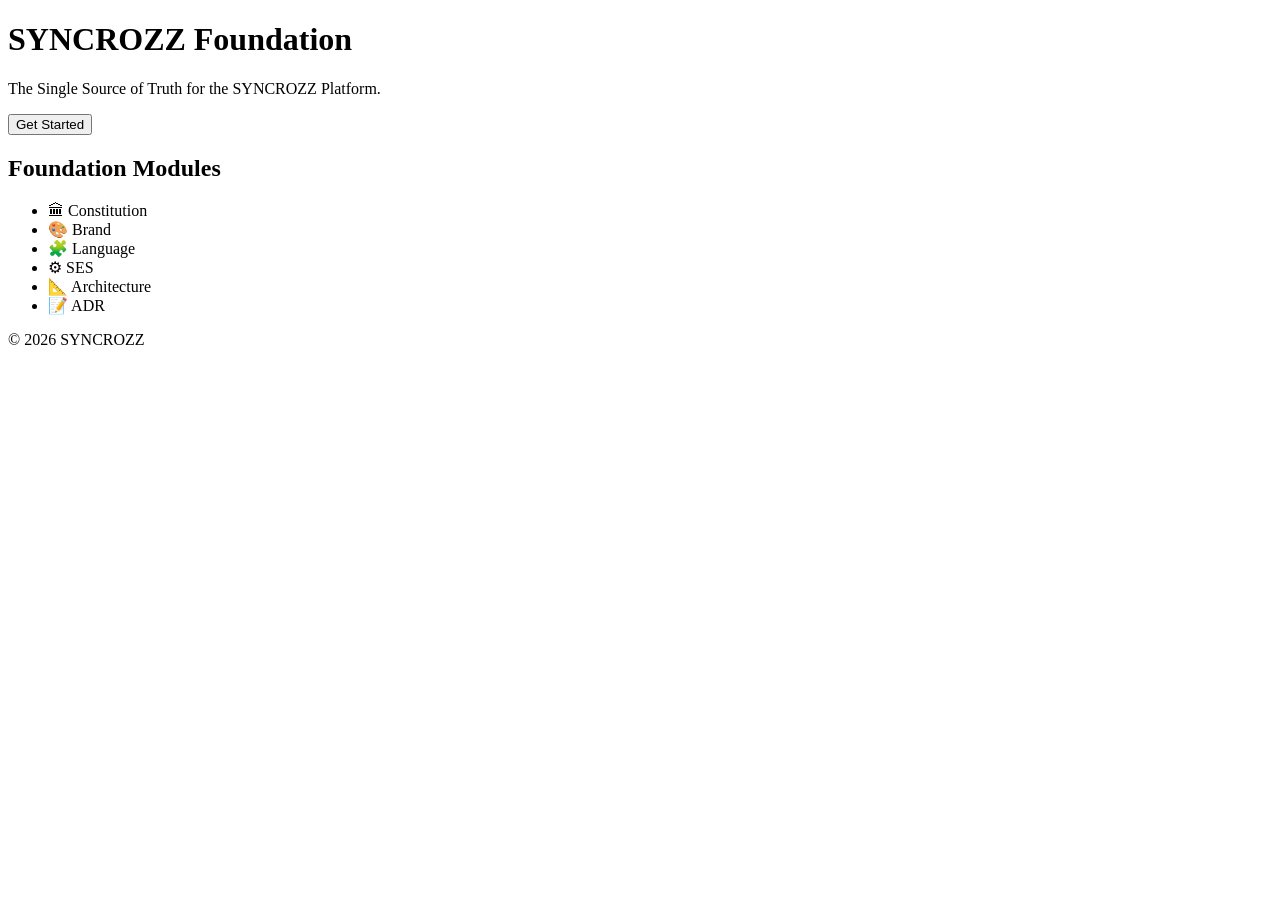
==== index.html @ c494270e "feat: implement basic router and homepage" ====
<!DOCTYPE html>
<html lang="en">

<head>

    <meta charset="UTF-8">

    <meta name="viewport"
          content="width=device-width, initial-scale=1.0">

    <title>SYNCROZZ Foundation</title>

    <meta name="description"
          content="The Single Source of Truth for the SYNCROZZ Platform.">

    <link rel="stylesheet"
          href="assets/css/core.css">

    <link rel="stylesheet"
          href="assets/css/layout.css">

</head>

<body>

    <div id="app"></div>

    <script type="module"
            src="assets/js/router.js"></script>

</body>

</html>
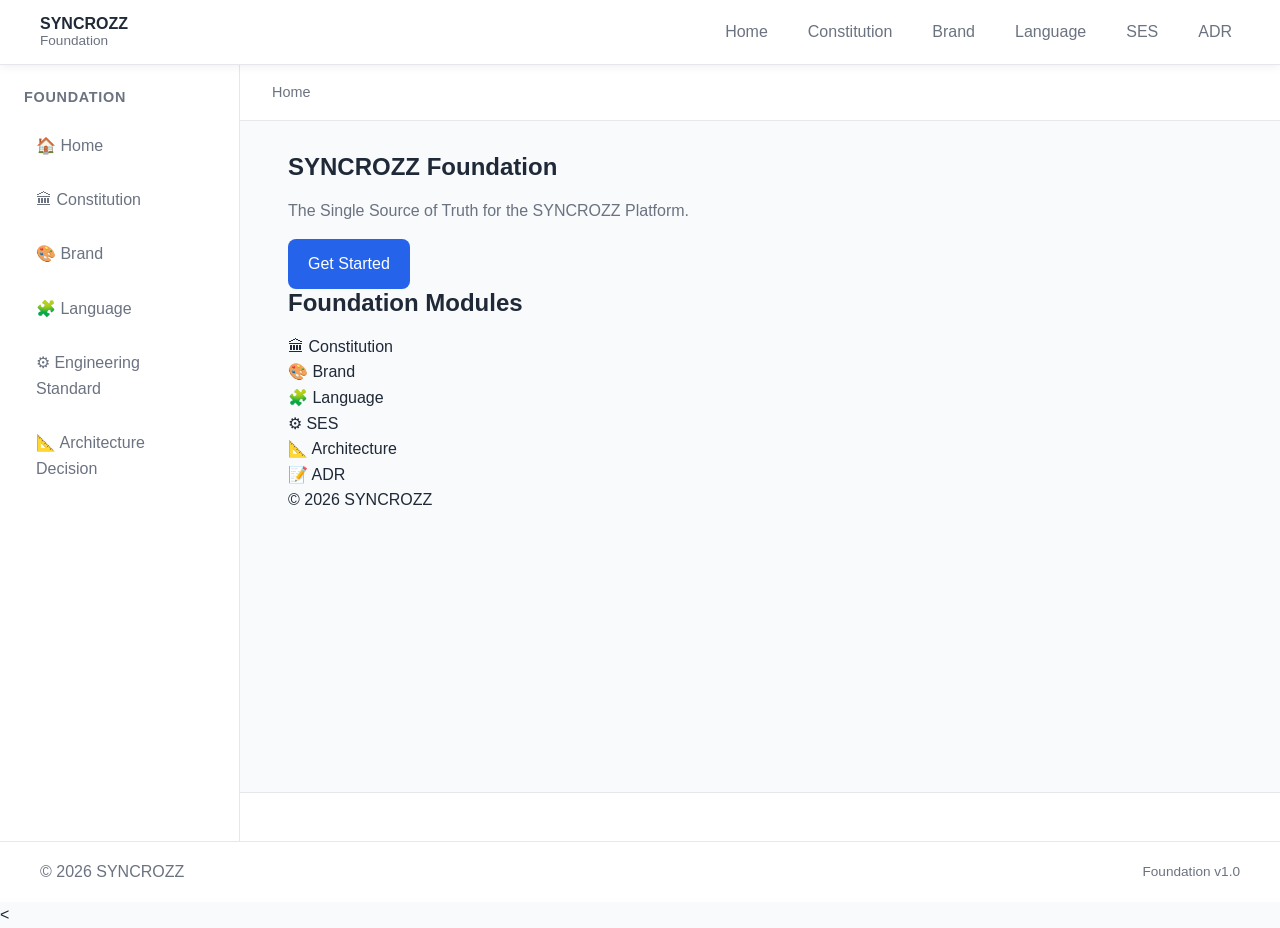
==== commit 484497fc: "feat(layout): build Documentation Shell v1" ====
--- a/index.html
+++ b/index.html
@@ -25,8 +25,7 @@
 
     <div id="app"></div>
 
-    <script type="module"
-            src="assets/js/router.js"></script>
+    <<script type="module" src="assets/js/app.js"></script>
 
 </body>
 
--- a/assets/css/core.css
+++ b/assets/css/core.css
@@ -0,0 +1,201 @@
+/* ==========================================================
+   SYNCROZZ Foundation
+   Core CSS v1.0
+   ========================================================== */
+
+/* ==========================================================
+   Design Tokens
+   ========================================================== */
+
+:root {
+
+    --color-primary: #2563eb;
+    --color-primary-hover: #1d4ed8;
+
+    --color-background: #f8fafc;
+    --color-surface: #ffffff;
+
+    --color-text: #1f2937;
+    --color-text-muted: #6b7280;
+
+    --color-border: #e5e7eb;
+
+    --shadow-sm: 0 2px 8px rgba(0, 0, 0, .06);
+
+    --radius-sm: 8px;
+    --radius-md: 12px;
+
+    --space-1: .25rem;
+    --space-2: .50rem;
+    --space-3: .75rem;
+    --space-4: 1rem;
+    --space-5: 1.50rem;
+    --space-6: 2rem;
+
+    --container-width: 1200px;
+
+    --font-family:
+        "Inter",
+        "Segoe UI",
+        Arial,
+        sans-serif;
+
+}
+
+/* ==========================================================
+   Reset
+   ========================================================== */
+
+*,
+*::before,
+*::after {
+
+    margin: 0;
+    padding: 0;
+
+    box-sizing: border-box;
+
+}
+
+/* ==========================================================
+   Base
+   ========================================================== */
+
+html {
+
+    scroll-behavior: smooth;
+
+}
+
+body {
+
+    background: var(--color-background);
+
+    color: var(--color-text);
+
+    font-family: var(--font-family);
+
+    font-size: 16px;
+
+    line-height: 1.6;
+
+}
+
+/* ==========================================================
+   Typography
+   ========================================================== */
+
+h1,
+h2,
+h3,
+h4,
+h5,
+h6 {
+
+    line-height: 1.2;
+
+    margin-bottom: var(--space-4);
+
+    font-weight: 700;
+
+}
+
+p {
+
+    margin-bottom: var(--space-4);
+
+    color: var(--color-text-muted);
+
+}
+
+a {
+
+    color: inherit;
+
+    text-decoration: none;
+
+}
+
+ul {
+
+    list-style: none;
+
+}
+
+/* ==========================================================
+   Images
+   ========================================================== */
+
+img {
+
+    display: block;
+
+    max-width: 100%;
+
+}
+
+/* ==========================================================
+   Layout Helpers
+   ========================================================== */
+
+.container {
+
+    width: min(100% - 2rem, var(--container-width));
+
+    margin-inline: auto;
+
+}
+
+.hidden {
+
+    display: none !important;
+
+}
+
+/* ==========================================================
+   Buttons
+   ========================================================== */
+
+button {
+
+    border: none;
+
+    border-radius: var(--radius-sm);
+
+    padding: .75rem 1.25rem;
+
+    background: var(--color-primary);
+
+    color: #ffffff;
+
+    font: inherit;
+
+    cursor: pointer;
+
+    transition: .2s;
+
+}
+
+button:hover {
+
+    background: var(--color-primary-hover);
+
+}
+
+/* ==========================================================
+   Cards
+   ========================================================== */
+
+.card {
+
+    background: var(--color-surface);
+
+    border: 1px solid var(--color-border);
+
+    border-radius: var(--radius-md);
+
+    box-shadow: var(--shadow-sm);
+
+    padding: var(--space-5);
+
+}
--- a/assets/css/layout.css
+++ b/assets/css/layout.css
@@ -0,0 +1,358 @@
+/* ==========================================================
+   SYNCROZZ Foundation
+   Layout CSS v2.0
+   ========================================================== */
+
+/* ==========================================================
+   Application Shell
+   ========================================================== */
+
+#app {
+
+    min-height: 100vh;
+
+    display: flex;
+
+    flex-direction: column;
+
+}
+
+/* ==========================================================
+   Header
+   ========================================================== */
+
+.app-header {
+
+    background: var(--color-surface);
+
+    border-bottom: 1px solid var(--color-border);
+
+    box-shadow: var(--shadow-sm);
+
+    position: sticky;
+
+    top: 0;
+
+    z-index: 100;
+
+}
+
+.app-header .container {
+
+    display: flex;
+
+    justify-content: space-between;
+
+    align-items: center;
+
+    min-height: 64px;
+
+}
+
+.logo {
+
+    display: flex;
+
+    flex-direction: column;
+
+    line-height: 1.2;
+
+}
+
+.logo strong {
+
+    font-size: 1rem;
+
+    font-weight: 700;
+
+}
+
+.product-name {
+
+    font-size: .85rem;
+
+    color: var(--color-text-muted);
+
+}
+
+.top-nav {
+
+    display: flex;
+
+    gap: var(--space-5);
+
+}
+
+.top-nav a {
+
+    padding: .5rem;
+
+    border-radius: var(--radius-sm);
+
+    color: var(--color-text-muted);
+
+    transition: .2s;
+
+}
+
+.top-nav a:hover {
+
+    background: #eef4ff;
+
+    color: var(--color-primary);
+
+}
+
+/* ==========================================================
+   Main Layout
+   ========================================================== */
+
+.app-layout {
+
+    flex: 1;
+
+    display: grid;
+
+    grid-template-columns: 240px minmax(0, 1fr);
+
+    min-height: calc(100vh - 64px - 60px);
+
+}
+
+/* ==========================================================
+   Sidebar
+   ========================================================== */
+
+.sidebar {
+
+    background: var(--color-surface);
+
+    border-right: 1px solid var(--color-border);
+
+    padding: var(--space-5);
+
+    overflow-y: auto;
+
+}
+
+.sidebar h3 {
+
+    margin-bottom: var(--space-4);
+
+    font-size: .9rem;
+
+    text-transform: uppercase;
+
+    letter-spacing: .05em;
+
+    color: var(--color-text-muted);
+
+}
+
+.sidebar ul {
+
+    display: flex;
+
+    flex-direction: column;
+
+    gap: .5rem;
+
+}
+
+.sidebar a {
+
+    display: block;
+
+    padding: .65rem .75rem;
+
+    border-radius: var(--radius-sm);
+
+    color: var(--color-text-muted);
+
+    transition: .2s;
+
+}
+
+.sidebar a:hover {
+
+    background: #eef4ff;
+
+    color: var(--color-primary);
+
+}
+
+/* ==========================================================
+   Content Wrapper
+   ========================================================== */
+
+.content-wrapper {
+
+    display: flex;
+
+    flex-direction: column;
+
+    min-width: 0;
+
+}
+
+/* ==========================================================
+   Breadcrumb
+   ========================================================== */
+
+.breadcrumb {
+
+    padding: 1rem 2rem;
+
+    background: var(--color-surface);
+
+    border-bottom: 1px solid var(--color-border);
+
+    color: var(--color-text-muted);
+
+    font-size: .9rem;
+
+}
+
+/* ==========================================================
+   Content
+   ========================================================== */
+
+#page-content {
+
+    flex: 1;
+
+    padding: 2rem;
+
+}
+
+#page-content article {
+
+    max-width: 900px;
+
+    margin: 0 auto;
+
+}
+
+/* ==========================================================
+   Page Navigation
+   ========================================================== */
+
+.page-navigation {
+
+    display: flex;
+
+    justify-content: space-between;
+
+    align-items: center;
+
+    gap: 1rem;
+
+    padding: 1.5rem 2rem;
+
+    border-top: 1px solid var(--color-border);
+
+    background: var(--color-surface);
+
+}
+
+.nav-button {
+
+    padding: .7rem 1rem;
+
+}
+
+/* ==========================================================
+   Footer
+   ========================================================== */
+
+.app-footer {
+
+    background: var(--color-surface);
+
+    border-top: 1px solid var(--color-border);
+
+}
+
+.app-footer .container {
+
+    min-height: 60px;
+
+    display: flex;
+
+    justify-content: space-between;
+
+    align-items: center;
+
+    color: var(--color-text-muted);
+
+}
+
+.footer-version {
+
+    font-size: .85rem;
+
+}
+
+/* ==========================================================
+   Responsive
+   ========================================================== */
+
+@media (max-width: 768px) {
+
+    .app-header .container {
+
+        flex-direction: column;
+
+        align-items: flex-start;
+
+        padding: var(--space-4);
+
+        gap: var(--space-3);
+
+    }
+
+    .top-nav {
+
+        flex-wrap: wrap;
+
+        gap: var(--space-2);
+
+    }
+
+    .app-layout {
+
+        grid-template-columns: 1fr;
+
+    }
+
+    .sidebar {
+
+        border-right: none;
+
+        border-bottom: 1px solid var(--color-border);
+
+    }
+
+    .breadcrumb {
+
+        padding: 1rem;
+
+    }
+
+    #page-content {
+
+        padding: 1.5rem;
+
+    }
+
+    .page-navigation {
+
+        padding: 1rem;
+
+        flex-direction: column;
+
+        align-items: stretch;
+
+    }
+
+}
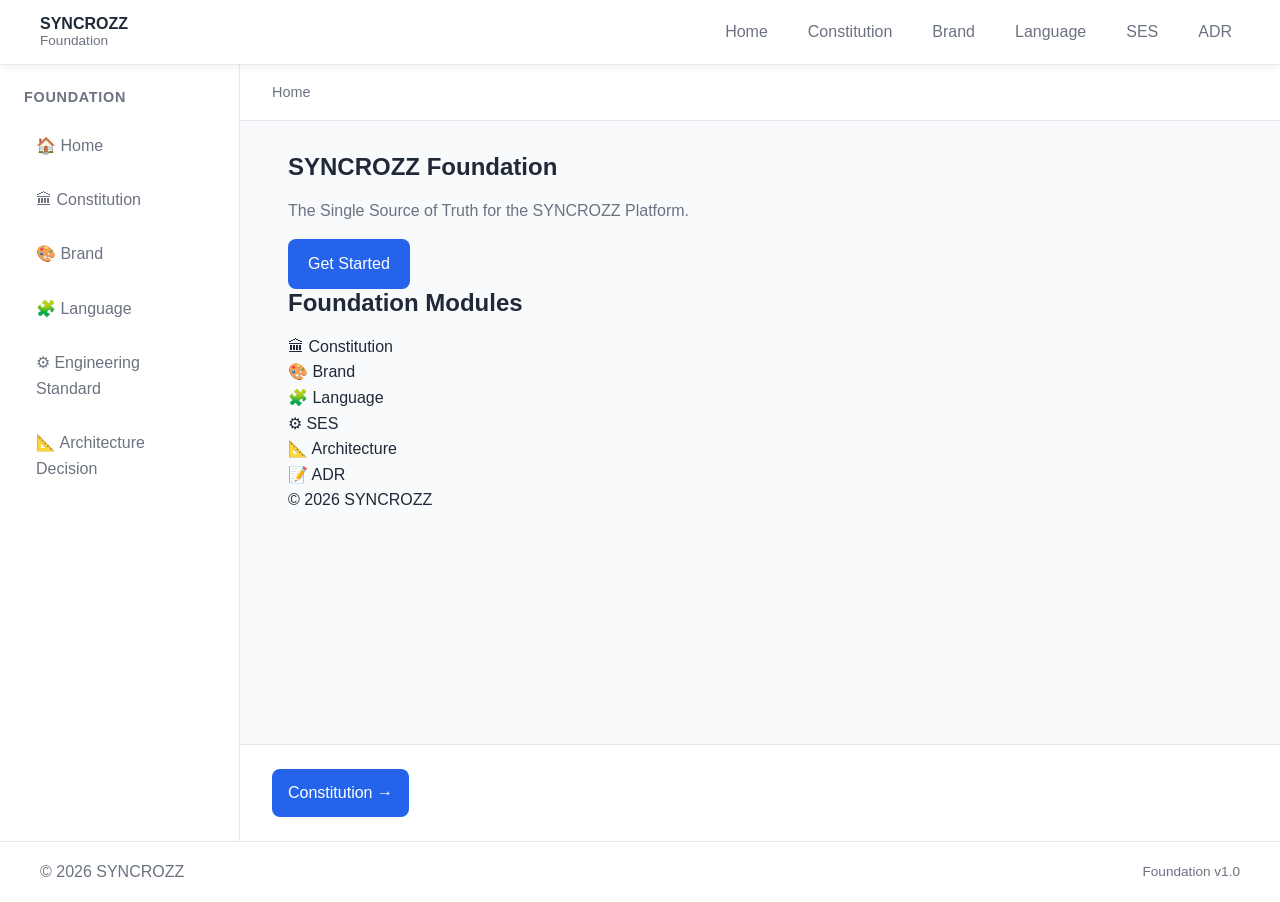
==== commit 5a9558d3: "feat(sbk): implement Web Metadata Standard v1.0" ====
--- a/index.html
+++ b/index.html
@@ -10,8 +10,109 @@
 
     <title>SYNCROZZ Foundation</title>
 
-    <meta name="description"
-          content="The Single Source of Truth for the SYNCROZZ Platform.">
+    <!-- =====================================================
+     SEO STANDARD v1.0
+     SYNCROZZ Engineering Standard (SES)
+====================================================== -->
+
+<meta name="description"
+      content="The Single Source of Truth for the SYNCROZZ Platform.">
+
+<meta name="keywords"
+      content="SYNCROZZ, Foundation, Framework, Education, Innovation, Smart Platform">
+
+<meta name="author"
+      content="SYNCROZZ">
+
+<meta name="robots"
+      content="index, follow">
+
+<meta name="theme-color"
+      content="#7C3AED">
+
+<link rel="canonical"
+      href="https://foundation.syncrozz.com/">
+
+<!-- =====================================================
+     FAVICON STANDARD v1.2
+     SYNCROZZ Engineering Standard (SES)
+     Based on RealFaviconGenerator
+====================================================== -->
+
+<link rel="icon"
+      href="assets/icons/favicon.ico"
+      sizes="any">
+
+<link rel="icon"
+      type="image/png"
+      sizes="96x96"
+      href="assets/icons/favicon-96x96.png">
+
+<link rel="apple-touch-icon"
+      sizes="180x180"
+      href="assets/icons/apple-touch-icon.png">
+
+<link rel="manifest"
+      href="assets/icons/site.webmanifest">
+
+<!-- =====================================================
+     OPEN GRAPH STANDARD v1.0
+     SYNCROZZ Engineering Standard (SES)
+====================================================== -->
+
+<meta property="og:type"
+      content="website">
+
+<meta property="og:site_name"
+      content="SYNCROZZ">
+
+<meta property="og:title"
+      content="SYNCROZZ Foundation | SYNCROZZ">
+
+<meta property="og:description"
+      content="The Single Source of Truth for the SYNCROZZ Platform.">
+
+<meta property="og:url"
+      content="https://foundation.syncrozz.com/">
+
+<meta property="og:image"
+      content="https://foundation.syncrozz.com/assets/images/social-preview.png">
+
+<meta property="og:image:alt"
+      content="SYNCROZZ Foundation">
+
+<meta property="og:image:width"
+      content="1200">
+
+<meta property="og:image:height"
+      content="630">
+
+<meta property="og:locale"
+      content="en_MY">
+
+    <!-- =====================================================
+     TWITTER CARD STANDARD v1.0
+     SYNCROZZ Engineering Standard (SES)
+====================================================== -->
+
+<meta name="twitter:card"
+      content="summary_large_image">
+
+<meta name="twitter:title"
+      content="SYNCROZZ Foundation | SYNCROZZ">
+
+<meta name="twitter:description"
+      content="The Single Source of Truth for the SYNCROZZ Platform.">
+
+<meta name="twitter:image"
+      content="https://foundation.syncrozz.com/assets/images/social-preview.png">
+
+<meta name="twitter:image:alt"
+      content="SYNCROZZ Foundation">
+
+    <!-- =====================================================
+         CSS
+    ====================================================== -->
 
     <link rel="stylesheet"
           href="assets/css/core.css">
@@ -25,7 +126,8 @@
 
     <div id="app"></div>
 
-    <<script type="module" src="assets/js/app.js"></script>
+    <script type="module"
+            src="assets/js/app.js"></script>
 
 </body>
 
--- a/assets/css/layout.css
+++ b/assets/css/layout.css
@@ -355,4 +355,15 @@
 
     }
 
+    .sidebar a.active,
+.top-nav a.active {
+
+    background: var(--color-primary);
+
+    color: #fff;
+
+    font-weight: 600;
+
+}
+
 }
